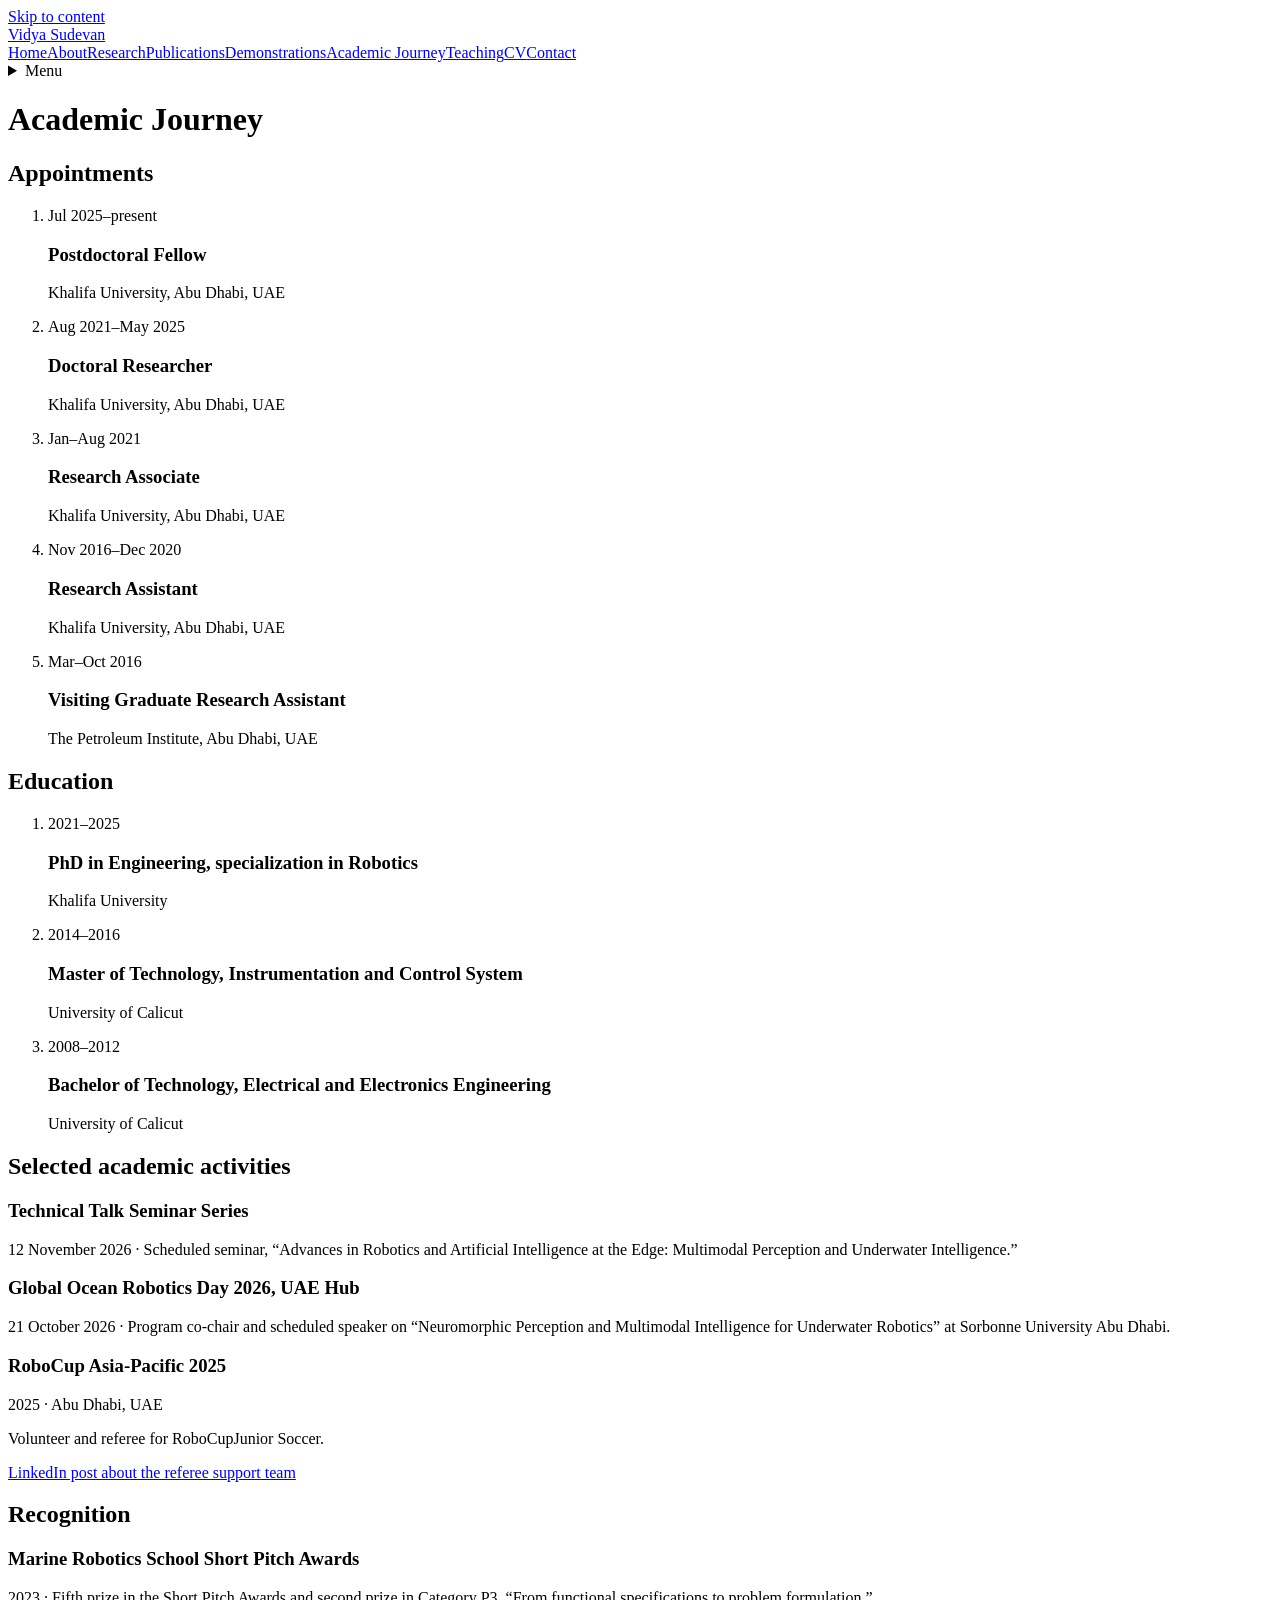
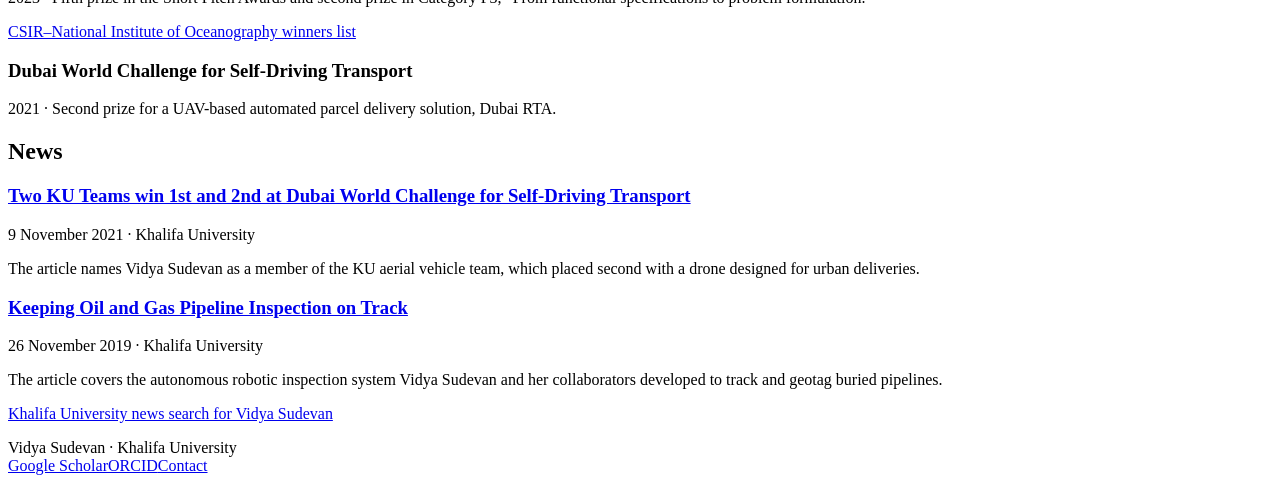
==== academic-journey.html @ 8e8dff58 "Create academic-journey.html" ====
<!doctype html>
<html lang="en">
<head>
  <meta charset="utf-8">
  <meta name="viewport" content="width=device-width, initial-scale=1">
  <meta name="description" content="Research appointments, education, recognition, and news.">
  <meta property="og:type" content="website">
  <meta property="og:title" content="Academic Journey | Vidya Sudevan">
  <meta property="og:description" content="Research appointments, education, recognition, and news.">
  <title>Academic Journey | Vidya Sudevan</title>
  <link rel="stylesheet" href="assets/site.css">
  <script defer src="assets/site.js"></script>
</head>
<body>
<a class="skip" href="#main">Skip to content</a>
<header class="site-head"><div class="wrap top"><a class="brand" href="index.html">Vidya Sudevan</a><nav class="nav desktop-nav" aria-label="Primary"><a href="index.html">Home</a><a href="about.html">About</a><a href="research.html">Research</a><a href="publications.html">Publications</a><a href="demonstrations.html">Demonstrations</a><a href="academic-journey.html" aria-current="page">Academic Journey</a><a href="teaching.html">Teaching</a><a href="cv.html">CV</a><a href="contact.html">Contact</a></nav><details class="mobile-nav"><summary>Menu</summary><nav class="nav" aria-label="Primary mobile"><a href="index.html">Home</a><a href="about.html">About</a><a href="research.html">Research</a><a href="publications.html">Publications</a><a href="demonstrations.html">Demonstrations</a><a href="academic-journey.html" aria-current="page">Academic Journey</a><a href="teaching.html">Teaching</a><a href="cv.html">CV</a><a href="contact.html">Contact</a></nav></details></div></header>
<main id="main" tabindex="-1">
<div class="wrap content"><header class="page-head"><h1>Academic Journey</h1></header><div class="prose"><h2>Appointments</h2>
<ol class="timeline">
<li><time>Jul 2025–present</time><h3>Postdoctoral Fellow</h3><p>Khalifa University, Abu Dhabi, UAE</p></li>
<li><time>Aug 2021–May 2025</time><h3>Doctoral Researcher</h3><p>Khalifa University, Abu Dhabi, UAE</p></li>
<li><time>Jan–Aug 2021</time><h3>Research Associate</h3><p>Khalifa University, Abu Dhabi, UAE</p></li>
<li><time>Nov 2016–Dec 2020</time><h3>Research Assistant</h3><p>Khalifa University, Abu Dhabi, UAE</p></li>
<li><time>Mar–Oct 2016</time><h3>Visiting Graduate Research Assistant</h3><p>The Petroleum Institute, Abu Dhabi, UAE</p></li>
</ol>
<h2>Education</h2><ol class="timeline">
<li><time>2021–2025</time><h3>PhD in Engineering, specialization in Robotics</h3><p>Khalifa University</p></li>
<li><time>2014–2016</time><h3>Master of Technology, Instrumentation and Control System</h3><p>University of Calicut</p></li>
<li><time>2008–2012</time><h3>Bachelor of Technology, Electrical and Electronics Engineering</h3><p>University of Calicut</p></li></ol>
<h2>Selected academic activities</h2>
<article class="row"><h3>Technical Talk Seminar Series</h3><p>12 November 2026 · Scheduled seminar, “Advances in Robotics and Artificial Intelligence at the Edge: Multimodal Perception and Underwater Intelligence.”</p></article>
<article class="row"><h3>Global Ocean Robotics Day 2026, UAE Hub</h3><p>21 October 2026 · Program co-chair and scheduled speaker on “Neuromorphic Perception and Multimodal Intelligence for Underwater Robotics” at Sorbonne University Abu Dhabi.</p></article>
<article class="row"><h3>RoboCup Asia-Pacific 2025</h3>
<p>2025 · Abu Dhabi, UAE</p>
<p>Volunteer and referee for RoboCupJunior Soccer.</p>
<p><a href="https://www.linkedin.com/posts/nadya-abdel-madjid-a65907198_this-week-we-spent-assisting-the-referees-activity-7395380300769398784-uFch">LinkedIn post about the referee support team</a></p></article>
<h2 id="recognition">Recognition</h2>
<article class="row"><h3>Marine Robotics School Short Pitch Awards</h3>
<p>2023 · Fifth prize in the Short Pitch Awards and second prize in Category P3, “From functional specifications to problem formulation.”</p>
<p><a href="https://mrs2023.nio.res.in/Winners.html">CSIR–National Institute of Oceanography winners list</a></p></article>
<article class="row"><h3>Dubai World Challenge for Self-Driving Transport</h3><p>2021 · Second prize for a UAV-based automated parcel delivery solution, Dubai RTA.</p></article>
<h2 id="news">News</h2>
<article class="row"><h3><a href="https://www.ku.ac.ae/two-ku-teams-win-1st-and-2nd-at-dubai-world-challenge-for-self-driving-transport">Two KU Teams win 1st and 2nd at Dubai World Challenge for Self-Driving Transport</a></h3>
<p><time datetime="2021-11-09">9 November 2021</time> · Khalifa University</p>
<p>The article names Vidya Sudevan as a member of the KU aerial vehicle team, which placed second with a drone designed for urban deliveries.</p></article>
<article class="row"><h3><a href="https://www.ku.ac.ae/keeping-oil-and-gas-pipeline-inspection-on-track">Keeping Oil and Gas Pipeline Inspection on Track</a></h3>
<p><time datetime="2019-11-26">26 November 2019</time> · Khalifa University</p>
<p>The article covers the autonomous robotic inspection system Vidya Sudevan and her collaborators developed to track and geotag buried pipelines.</p></article>
<p><a href="https://www.ku.ac.ae/?s=vidya+sudevan">Khalifa University news search for Vidya Sudevan</a></p></div></div>
</main>
<footer class="site-footer"><div class="wrap footer-inner"><span>Vidya Sudevan · Khalifa University</span><div><a href="https://scholar.google.com/citations?user=tbuK1owAAAAJ">Google Scholar</a><a href="https://orcid.org/0009-0002-2734-624X">ORCID</a><a href="contact.html">Contact</a></div></div></footer>
</body>
</html>
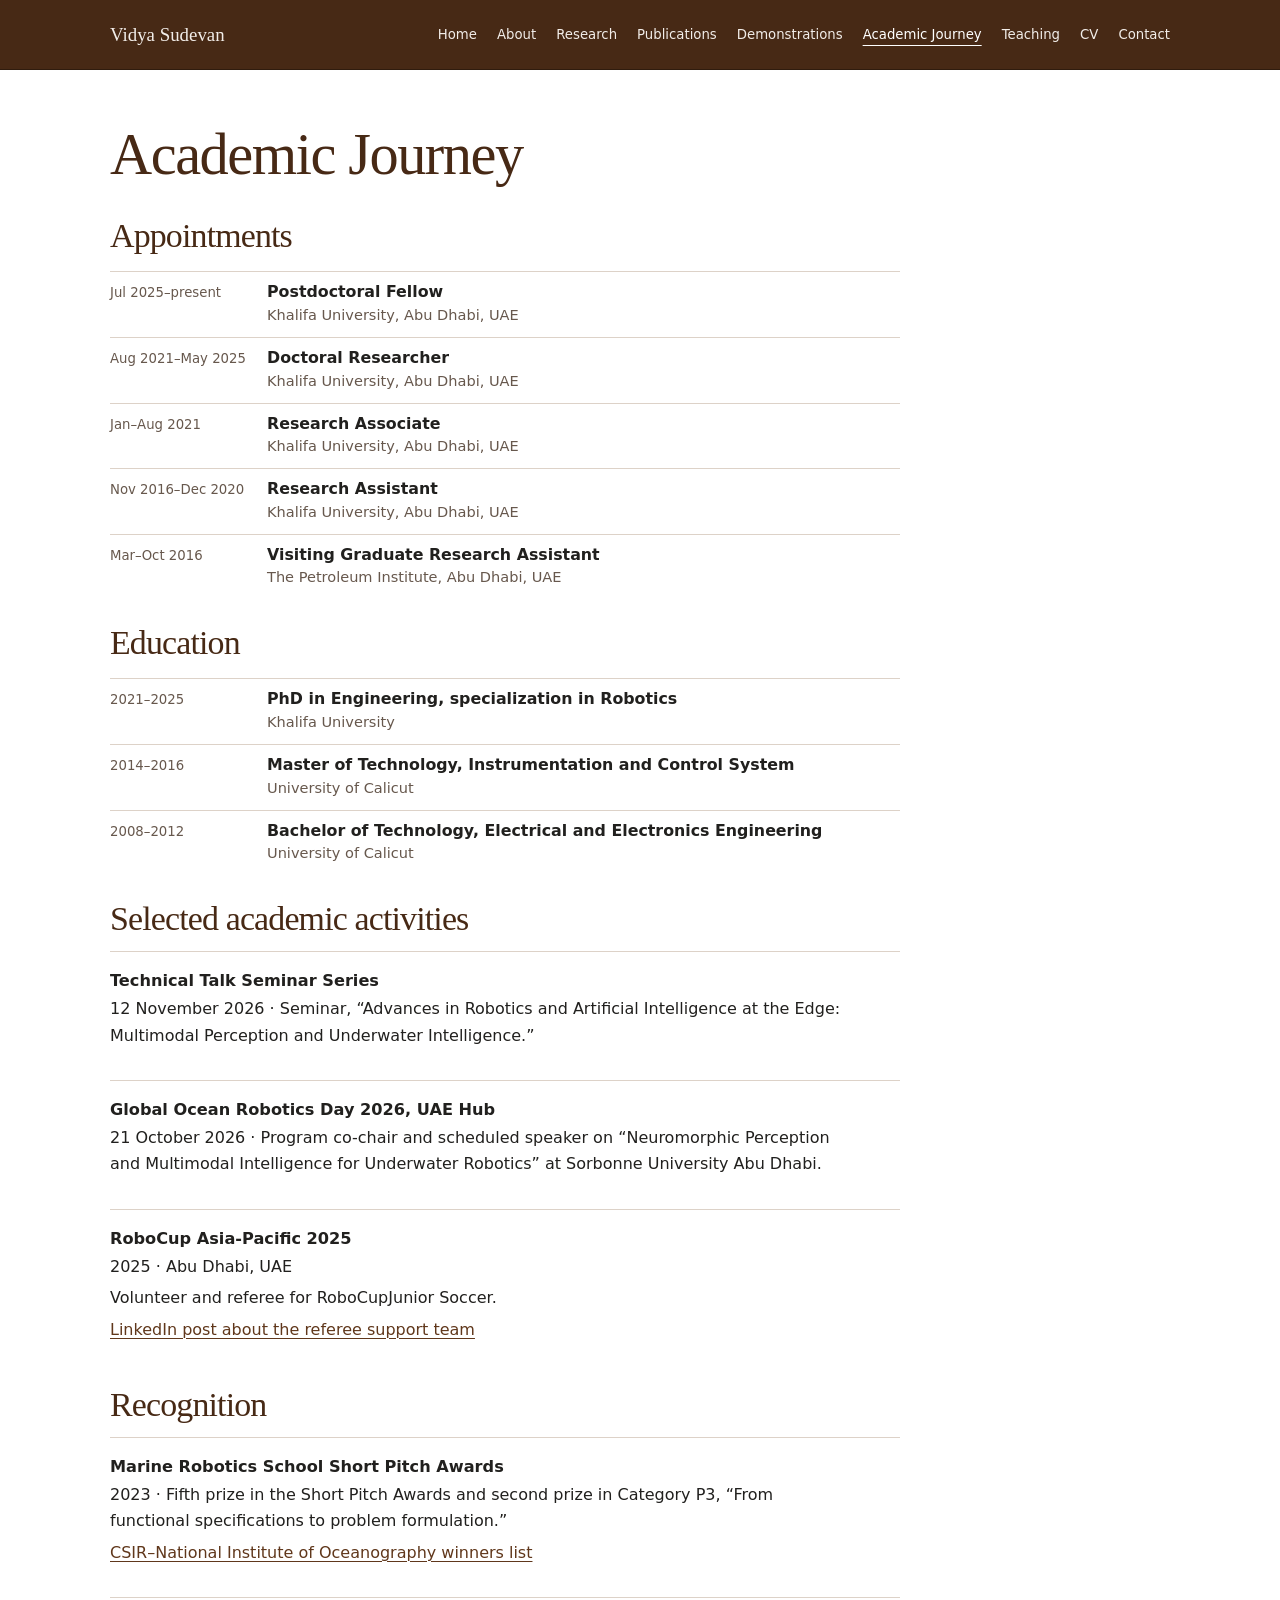
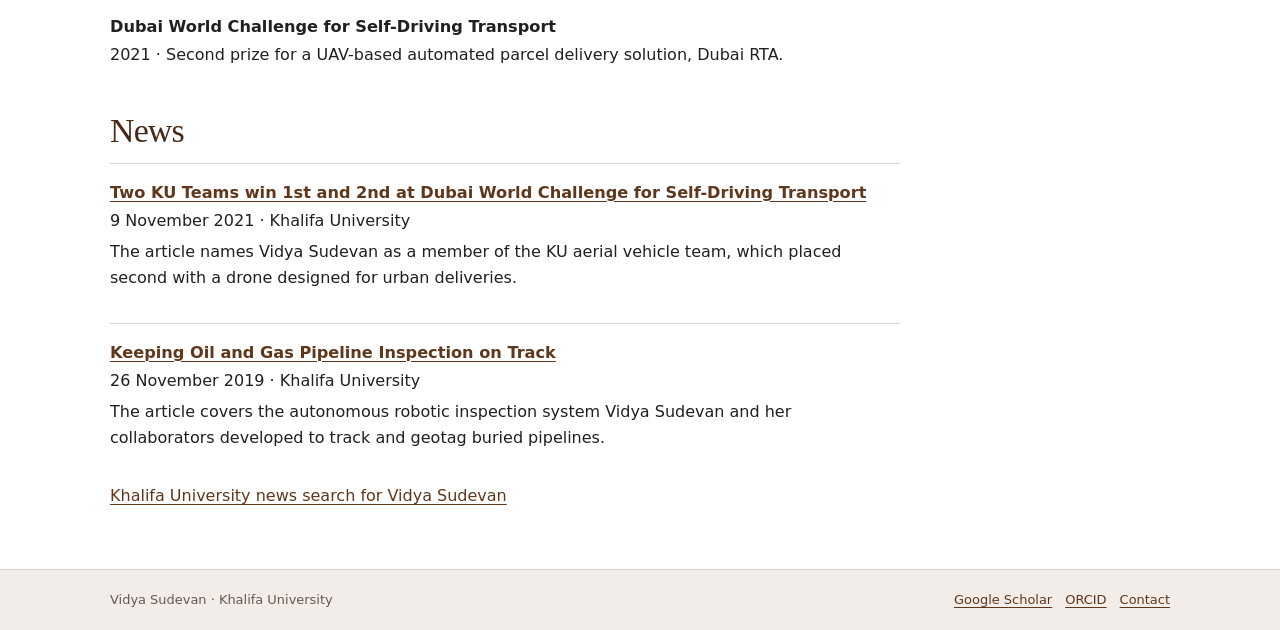
==== commit a5385857: "Update academic-journey.html" ====
--- a/academic-journey.html
+++ b/academic-journey.html
@@ -28,7 +28,7 @@
 <li><time>2014–2016</time><h3>Master of Technology, Instrumentation and Control System</h3><p>University of Calicut</p></li>
 <li><time>2008–2012</time><h3>Bachelor of Technology, Electrical and Electronics Engineering</h3><p>University of Calicut</p></li></ol>
 <h2>Selected academic activities</h2>
-<article class="row"><h3>Technical Talk Seminar Series</h3><p>12 November 2026 · Scheduled seminar, “Advances in Robotics and Artificial Intelligence at the Edge: Multimodal Perception and Underwater Intelligence.”</p></article>
+<article class="row"><h3>Technical Talk Seminar Series</h3><p>12 November 2026 · Seminar, “Advances in Robotics and Artificial Intelligence at the Edge: Multimodal Perception and Underwater Intelligence.”</p></article>
 <article class="row"><h3>Global Ocean Robotics Day 2026, UAE Hub</h3><p>21 October 2026 · Program co-chair and scheduled speaker on “Neuromorphic Perception and Multimodal Intelligence for Underwater Robotics” at Sorbonne University Abu Dhabi.</p></article>
 <article class="row"><h3>RoboCup Asia-Pacific 2025</h3>
 <p>2025 · Abu Dhabi, UAE</p>
--- a/assets/site.css
+++ b/assets/site.css
@@ -0,0 +1,140 @@
+:root {
+  color-scheme: light;
+  --ink: #21201e;
+  --muted: #67584d;
+  --link: #60371b;
+  --link-hover: #301c0e;
+  --heading: #472915;
+  --line: #ddd2c8;
+  --figure-border: #e2d8cf;
+  --warm-surface: #f2ede9;
+  --header: #472915;
+  --header-text: #f2ede9;
+  --focus: #98613a;
+  --header-focus: #f2ede9;
+  --width: 1060px;
+  --serif: "Source Serif 4", Georgia, "Times New Roman", serif;
+  --sans: "Source Sans 3", system-ui, -apple-system, "Segoe UI", sans-serif;
+}
+* { box-sizing: border-box; }
+body { margin: 0; font: 1rem/1.65 var(--sans); color: var(--ink); background: #fff; }
+h1, h2, h3, p, figure { margin: 0; }
+h1, h2, h3 { text-wrap: balance; }
+h1, h2 { color: var(--heading); font-family: var(--serif); font-weight: 400; line-height: 1.12; letter-spacing: -.025em; }
+h1 { font-size: clamp(2.5rem, 5vw, 3.65rem); }
+h2 { font-size: clamp(1.65rem, 3vw, 2.12rem); }
+h3 { line-height: 1.3; }
+a { color: var(--link); text-decoration-thickness: .07em; text-underline-offset: .2em; }
+a:hover { color: var(--link-hover); }
+a:focus-visible, button:focus-visible, summary:focus-visible { outline: 2px solid var(--focus); outline-offset: 4px; }
+img { display: block; max-width: 100%; }
+p { max-width: 72ch; }
+.wrap { width: min(var(--width), calc(100% - 72px)); margin-inline: auto; }
+.site-head { color: var(--header-text); background: var(--header); border-bottom: 1px solid var(--link-hover); }
+.site-head :focus-visible { outline-color: var(--header-focus); }
+.top { display: flex; align-items: center; justify-content: space-between; min-height: 69px; gap: 22px; }
+.brand, .brand:hover { color: var(--header-text); font-family: var(--serif); font-size: 1.18rem; white-space: nowrap; text-decoration: none; }
+.nav { display: flex; gap: clamp(12px, 1.65vw, 20px); align-items: center; }
+.nav a { font-size: .83rem; color: var(--header-text); text-decoration: none; white-space: nowrap; padding: 6px 0; }
+.nav a:hover, .nav [aria-current="page"] { color: #fff; text-decoration: underline; text-underline-offset: .45em; }
+.mobile-nav { display: none; }
+.skip { position: absolute; left: 12px; top: -120px; z-index: 5; background: white; padding: 8px; }
+.skip:focus { top: 10px; }
+
+.hero { display: grid; grid-template-columns: minmax(0,1fr) minmax(180px,245px); gap: clamp(36px,7vw,100px); align-items: start; padding-block: 61px 49px; }
+.hero h1 { font-size: clamp(3rem,6.3vw,4.55rem); letter-spacing: -.045em; }
+.appointment { font-size: 1.08rem; color: var(--ink); font-weight: 620; margin-top: 13px; }
+.department { font-size: .88rem; color: var(--muted); margin-top: 3px; }
+.bio { margin-top: 23px; max-width: 59ch; line-height: 1.72; }
+.portrait { width: 100%; aspect-ratio: 1 / 1.07; object-fit: cover; object-position: center 38%; border: 1px solid var(--figure-border); }
+.profile-links { list-style: none; margin: 22px 0 0; padding: 0; display: flex; flex-wrap: wrap; gap: 8px 19px; font-size: .89rem; }
+.profile-links a { white-space: nowrap; }
+.file-type { font-size: .69rem; color: var(--muted); margin-left: 2px; }
+.home-research { background: var(--warm-surface); border-top: 1px solid var(--line); padding-block: 24px 55px; }
+.section-head { display: flex; justify-content: space-between; align-items: baseline; gap: 12px; margin-bottom: 24px; }
+.text-link { font-size: .9rem; }
+.feature-grid { display: grid; grid-template-columns: repeat(2,minmax(0,1fr)); gap: 38px; }
+.feature-grid .research-entry { display: flex; flex-direction: column; }
+.feature-grid .research-copy { margin-bottom: 14px; }
+.feature-grid .research-figure { margin-top: auto; }
+.feature-grid .research-figure img { height: clamp(145px, 19vw, 224px); }
+.research-entry h2, .research-entry h3 { font: 400 1.58rem/1.22 var(--serif); letter-spacing: -.016em; margin-block: 6px; }
+.research-entry h2 a, .research-entry h3 a { color: var(--heading); text-decoration: none; }
+.research-entry h2 a:hover, .research-entry h3 a:hover { color: var(--link); text-decoration: underline; }
+.source-line { color: var(--muted); font-size: .81rem; line-height: 1.45; }
+.research-copy > p:last-child { font-size: .94rem; }
+.research-figure a:has(img) { display: block; }
+.research-figure img { width: 100%; height: auto; object-fit: contain; padding: 9px; background: #fff; border: 1px solid var(--figure-border); }
+.research-figure a:hover img { border-color: var(--link); }
+.research-figure figcaption { margin-top: 5px; }
+.research-list .research-entry { display: grid; grid-template-columns: minmax(0,1fr) minmax(0,.8fr); gap: 36px; align-items: start; border-top: 1px solid var(--line); padding-block: 27px; }
+.research-list .research-copy { max-width: 53ch; }
+.research-list .research-figure img { max-height: 204px; }
+
+.page-head { padding-block: 52px 30px; }
+.lede { margin-top: 12px; color: var(--muted); }
+.back-link { margin-bottom: 13px; font-size: .82rem; }
+.content { min-height: 65vh; padding-bottom: 60px; }
+.prose { width: min(100%, 790px); }
+.prose > * + * { margin-top: 13px; }
+.prose h2 { margin-top: 25px; }
+.prose h2:first-child { margin-top: 0; }
+.prose .figure { margin-block: 24px; }
+.figure img { width: 100%; height: auto; padding: 8px; border: 1px solid var(--figure-border); }
+figcaption, .fine { color: var(--muted); font-size: .77rem; margin-top: 7px; }
+.row { padding: 18px 0; border-top: 1px solid var(--line); }
+.row h3 { font-size: 1.01rem; }
+.row p { margin-top: 5px; }
+
+.publication-list { width: min(100%, 850px); }
+.publication { padding-block: 21px; }
+.publication .publication-venue { margin-top: 0; font-size: .82rem; color: var(--muted); }
+.publication-status { color: var(--link); }
+.publication h2 { font-size: clamp(1.23rem,2.5vw,1.52rem); margin-top: 5px; text-wrap: pretty; }
+.publication .publication-authors { font-size: .87rem; color: var(--muted); }
+.publication-authors strong { font-weight: 650; color: var(--ink); }
+.author-role { font-size: .82rem; }
+.publication .publication-summary { margin-top: 8px; font-size: .94rem; }
+.publication .publication-links { margin-top: 8px; font-size: .83rem; }
+.filterbar { display: flex; flex-wrap: wrap; gap: 0 17px; margin: -3px 0 10px; }
+.filterbar button { padding: 7px 0 6px; background: transparent; border: 0; border-bottom: 2px solid transparent; color: var(--muted); font: 500 .89rem var(--sans); cursor: pointer; }
+.filterbar button:hover, .filterbar [aria-pressed="true"] { color: var(--link-hover); border-bottom-color: var(--link); }
+.result-count { font-size: .78rem; color: var(--muted); margin-bottom: 10px; }
+
+.timeline { list-style: none; margin: 16px 0 0; padding: 0; }
+.timeline li { display: grid; grid-template-columns: 145px 1fr; column-gap: 12px; padding: 10px 0; border-top: 1px solid var(--line); }
+.timeline time { grid-row: span 2; font-size: .83rem; color: var(--muted); }
+.timeline h3 { font-size: .99rem; }
+.timeline p { font-size: .91rem; color: var(--muted); }
+.site-footer { background: var(--warm-surface); border-top: 1px solid var(--line); color: var(--muted); padding: 19px 0; font-size: .81rem; }
+.footer-inner { display: flex; flex-wrap: wrap; justify-content: space-between; gap: 8px 18px; }
+.footer-inner a + a { margin-left: 13px; }
+.table-box { overflow-x: auto; }
+table { border-collapse: collapse; width: 100%; font-size: .86rem; }
+th, td { text-align: left; border-bottom: 1px solid var(--line); padding: 9px 8px; vertical-align: top; }
+th { background: var(--warm-surface); }
+.contact-links { list-style: none; padding: 0; }
+.contact-links li { padding-block: 8px; border-bottom: 1px solid var(--line); }
+[hidden] { display: none !important; }
+
+@media (max-width: 920px) {
+  .desktop-nav { display: none; }
+  .mobile-nav { display: block; position: relative; }
+  .mobile-nav summary { cursor: pointer; color: var(--header-text); font-size: .91rem; }
+  .mobile-nav .nav { position: absolute; right: 0; top: 33px; display: grid; grid-template-columns: 1fr 1fr; gap: 4px 14px; z-index: 2; width: min(330px, calc(100vw - 40px)); padding: 12px; background: var(--header); border: 1px solid var(--link); }
+}
+@media (max-width: 640px) {
+  .wrap { width: calc(100% - 36px); }
+  .top { min-height: 58px; }
+  .hero { grid-template-columns: 1fr; padding-block: 38px 34px; gap: 24px; }
+  .portrait { width: min(47vw,195px); }
+  .appointment { font-size: .99rem; }
+  .department { font-size: .82rem; }
+  .bio { margin-top: 17px; }
+  .profile-links { margin-top: 16px; }
+  .feature-grid, .research-list .research-entry { grid-template-columns: 1fr; gap: 23px; }
+  .research-list .research-entry { gap: 12px; padding-block: 19px; }
+  .page-head { padding-block: 35px 23px; }
+  .timeline li { grid-template-columns: 1fr; row-gap: 2px; }
+  .timeline time { grid-row: auto; }
+}
